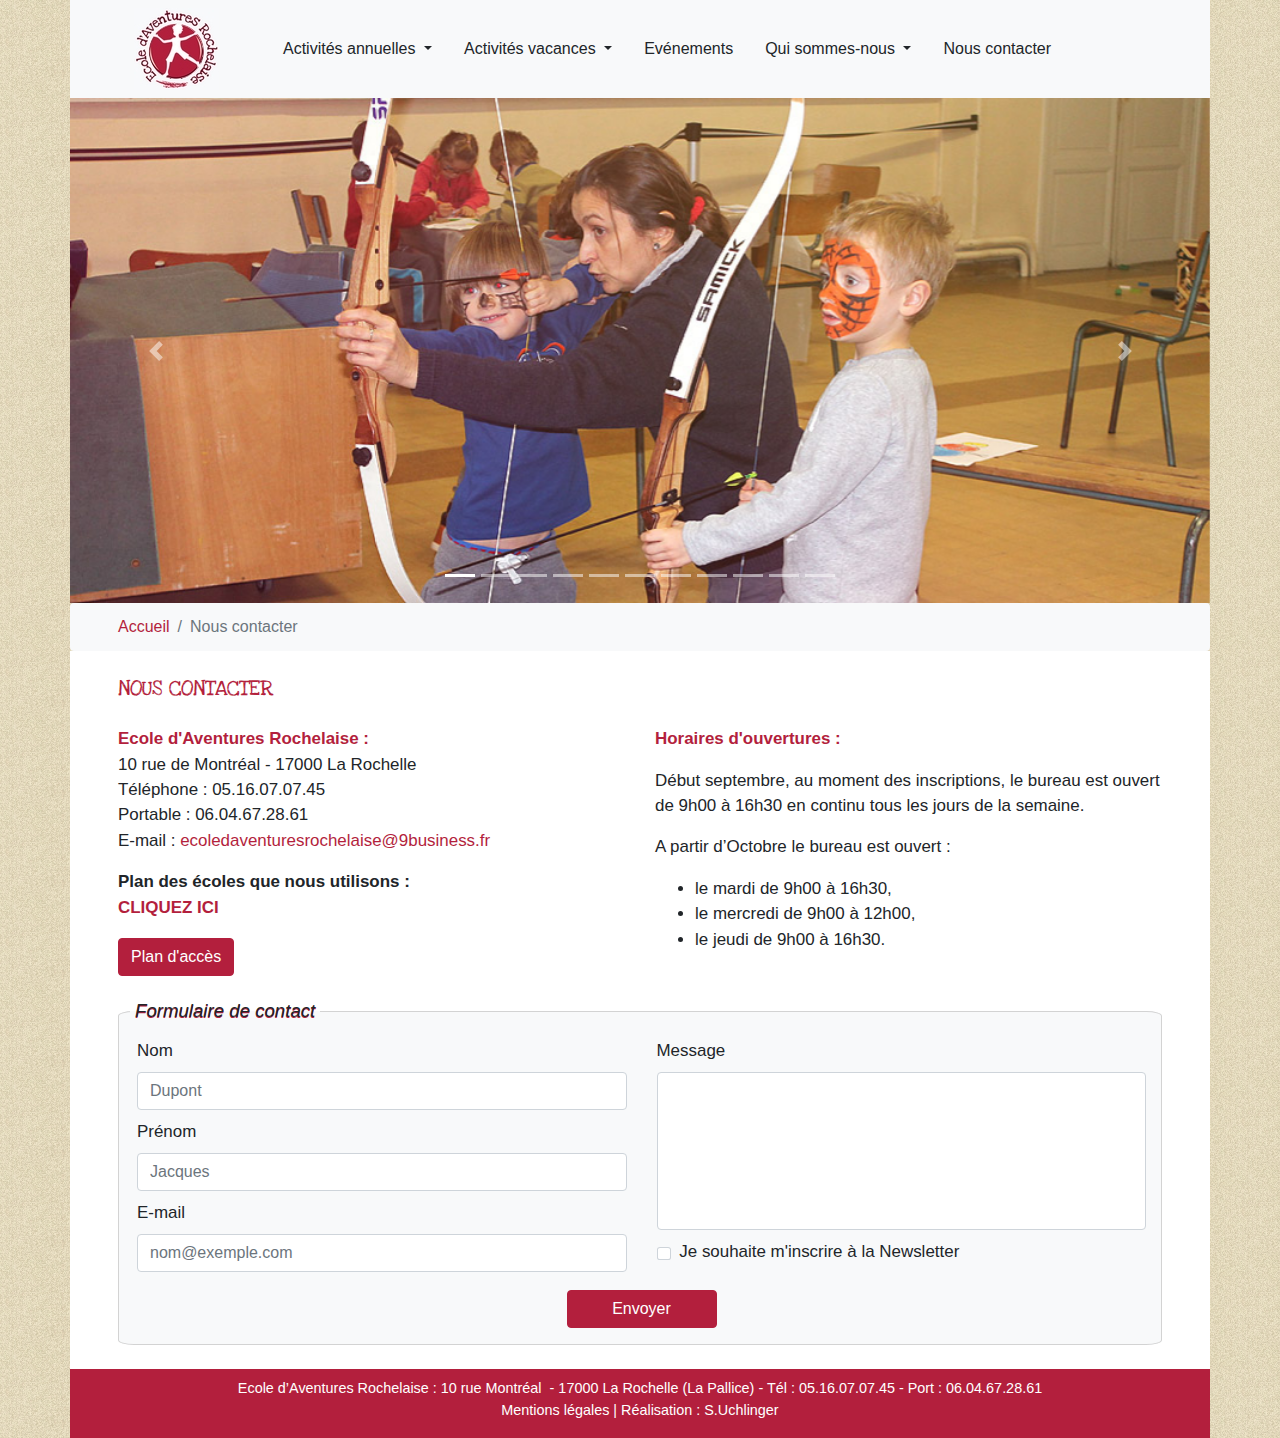
==== contact.html @ 3bb31675 "Corrections indentation" ====
<!DOCTYPE html>
<html lang="fr">
  <head>
    <meta charset="UTF-8">
    <meta http-equiv="X-UA-Compatible" content="IE=edge">
    <meta name="viewport" content="width=device-width, initial-scale=1.0">
    <meta name="description" content="L'Ecole d'Aventures Rochelaise est un Centre
    de Loisirs Sans Hébergement sous forme d'association parentale, agréée Jeunesse 
    et Sport. Notre centre de loisir atypique a pour objectif de faire découvrir aux 
    enfants âgés de 4 à 8 ans les activités sportives sous forme ludique en faisant 
    appel aux ressources imaginaires des enfants. Le but est d'initier les enfants 
    à un maximum de ...">
    <link rel="stylesheet" href="bootstrap.min.css">
    <link rel="stylesheet" href="style.css">
    <title>Nous contacter</title>
  </head>
  <body>
    <!-- Barre de navigation -->
    <nav class="container-xl navbar fixed-top navbar-expand-lg navbar-light bg-light">
      <a href="./index.html">
        <img class="mr-3 mr-lg-4 mr-xl-5 ml-lg-5" 
        src="./images/Logo_Ecole_d_Aventures_Rochelaise.jpg" 
        alt="Logo Ecole d'Aventures Rochelaise">    
      </a>
      <div class="navbar-toggler" 
        role="button" 
        data-toggle="collapse" 
        data-target="#Activites" 
        aria-controls="Activites" 
        aria-expanded="false" 
        aria-label="Toggle navigation">
          <span class="navbar-toggler-icon"></span>
      </div>
    
      <div class="collapse navbar-collapse" id="Activites">
        <ul class="nav nav-pills small-lg justify-content-center">
          <li class="nav-item dropdown">
            <a class="nav-link badge-light dropdown-toggle btn-outline-light!" 
            href="#" 
            id="ActivitesAnnuelles" 
            role="button" 
            data-toggle="dropdown" 
            aria-haspopup="true" 
            aria-expanded="false">
              Activités annuelles
            </a>
            <div class="dropdown-menu" aria-labelledby="ActivitesAnnuelles">
              <a class="dropdown-item disabled" href="#">Comment ça fonctionne</a>
              <a class="dropdown-item disabled" href="#">Le rôle des parents</a>
              <a class="dropdown-item disabled" href="#">Comment s'inscrire</a>
              <a class="dropdown-item disabled" href="#">Le programme</a>
              <a class="dropdown-item disabled" href="#">Album photos</a>
            </div>
          </li>       
          <li class="nav-item dropdown">
            <a class="nav-link badge-light dropdown-toggle btn-outline-light.dropdown-toggle! " 
            href="#" 
            id="ActivitesVacances" 
            role="button" 
            data-toggle="dropdown" 
            aria-haspopup="true" 
            aria-expanded="false">
              Activités vacances
            </a>
            <div class="dropdown-menu" aria-labelledby="ActivitesVacances">
              <a class="dropdown-item disabled" href="#">Comment ça fonctionne</a>
              <a class="dropdown-item disabled" href="#">Comment s'inscrire</a>
              <a class="dropdown-item disabled" href="#">Le programme</a>
              <a class="dropdown-item disabled" href="#">Album photos</a>
            </div>
          </li>
          <li class="nav-item">
            <a class="nav-link badge-light" href="./evenements.html">Evénements</a>
          </li>
          <li class="nav-item dropdown">
            <a class="nav-link badge-light dropdown-toggle" 
            href="#" 
            id="Nous" 
            role="button" 
            data-toggle="dropdown" 
            aria-haspopup="true" 
            aria-expanded="false">
              Qui sommes-nous
            </a>
            <div class="dropdown-menu" aria-labelledby="Nous">
              <a class="dropdown-item disabled" href="#">Notre histoire</a>
              <a class="dropdown-item disabled" href="#">Notre philosophie</a>
              <a class="dropdown-item disabled" href="#">L'équipe</a>
            </div>
          </li>
          <li class="nav-item">
            <a class="nav-link badge-light" href="./contact.html">Nous contacter</a>
          </li>
        </ul>
      </div>
    </nav>
    
    <!-- Carousel -->
    <div id="carousel" class="carousel slide" data-ride="carousel">
      <ol class="carousel-indicators">
        <li data-target="#carousel" data-slide-to="0" class="active"></li>
        <li data-target="#carousel" data-slide-to="1"></li>
        <li data-target="#carousel" data-slide-to="2"></li>
        <li data-target="#carousel" data-slide-to="3"></li>
        <li data-target="#carousel" data-slide-to="4"></li>
        <li data-target="#carousel" data-slide-to="5"></li>
        <li data-target="#carousel" data-slide-to="6"></li>
        <li data-target="#carousel" data-slide-to="7"></li>
        <li data-target="#carousel" data-slide-to="8"></li>
        <li data-target="#carousel" data-slide-to="9"></li>
        <li data-target="#carousel" data-slide-to="10"></li>
      </ol>
      <div class="carousel-inner">
        <div class="carousel-item active">
          <img class="d-block w-100" src="images/Photo14_tir_arc.jpg" alt="Tir à l'arc">
        </div>
        <div class="carousel-item">
          <img class="d-block w-100" src="images/Photo2_judo.jpg" alt="Judo">
        </div>
        <div class="carousel-item">
          <img class="d-block w-100" src="images/Photo9_course.jpg" alt="Course">
        </div>
        <div class="carousel-item">
          <img class="d-block w-100" src="images/Photo17_maquillage_groupe.jpg" alt="Maquillage">
        </div>
        <div class="carousel-item">
          <img class="d-block w-100" src="images/Photo18_parcours.jpg" alt="Cirque">
        </div>
        <div class="carousel-item">
          <img class="d-block w-100" src="images/Photo20_escalade.jpg" alt="Escalade">
        </div>
        <div class="carousel-item">
          <img class="d-block w-100" src="images/Photo22_deguisement.jpg" alt="Déguisements">
        </div>
        <div class="carousel-item">
          <img class="d-block w-100" src="images/Photo23_poney.jpg" alt="Poney">
        </div>
        <div class="carousel-item">
          <img class="d-block w-100" src="images/Photo26_course.jpg" alt="Course">
        </div>
        <div class="carousel-item">
          <img class="d-block w-100" src="images/Photo27_course.jpg" alt="Course">
        </div>
    
      </div>
      <a class="carousel-control-prev" 
      href="#carousel" 
      role="button" 
      data-slide="prev">
        <span class="carousel-control-prev-icon" 
        aria-hidden="true"></span>
        <span class="sr-only">Précédent</span>
      </a>
      <a class="carousel-control-next" 
      href="#carousel" 
      role="button" 
      data-slide="next">
        <span class="carousel-control-next-icon" aria-hidden="true"></span>
        <span class="sr-only">Suivant</span>
      </a>
    </div>

    <!-- Breadcrumb -->
    <nav aria-label="breadcrumb">
      <ol class="breadcrumb mb-0">
        <li class="marge-breadcrumb pl-lg-5! breadcrumb-item"><a class="bordeaux-cliquable"
          href="./index.html">Accueil</a></li>
        <li class="breadcrumb-item active" aria-current="page">Nous contacter</li>
      </ol>
    </nav>

    <!-- Page internet   -->
    <main class="main pb-2 pl-3 pl-lg-5 pr-3 pr-md-4 pr-lg-5">
      <h1 class="pt-4 pb-3 grostitre">
        NOUS CONTACTER
      </h1>
      <div class="row row-cols-1 row-cols-sm-2">
        <div class="col essai">
          <p>
            <span class="surligne">Ecole d'Aventures Rochelaise : <br></span> 
            10 rue de Montréal - 17000 La Rochelle <br>
            Téléphone : 05.16.07.07.45 <br>
            Portable : 06.04.67.28.61 <br>
            E-mail : 
              <a class="bordeaux-cliquable" href="mailto:ecoledaventuresrochelaise@9business.fr">
                ecoledaventuresrochelaise@9business.fr</a>
          </p>
          <p class="font-weight-bold">
            Plan des écoles que nous utilisons&nbsp;:<br>
            <a class="bordeaux-cliquable" href="https://www.flickr.com/photos/69023981@N02/sets/72157628128052243/" 
            target="_blank">CLIQUEZ ICI</a>
          </p>
        </div>
        <div class="col marge-bouton">
          <p class="surligne">
            Horaires d'ouvertures :
          </p>
          <p>
            Début septembre, au moment des inscriptions, le bureau est ouvert de 9h00 
            à 16h30 en continu tous les jours de la semaine.
          </p>
          <p>    
            A partir d’Octobre le bureau est ouvert :
          </p>
            <ul>
              <li>le mardi de 9h00 à 16h30,</li>
              <li>le mercredi de 9h00 à 12h00,</li>
              <li>le jeudi de 9h00 à 16h30.</li>
            </ul>
        </div>
      </div>
      <div class="plan">
        <a class="btn mb-3"
        href="https://www.google.fr/maps?t=m&amp;sll=46.1634816,-1.2043687&amp;sspn=0.0057069,0.0109864&amp;q=10+Rue+de+Montr%C3%A9al&amp;ie=UTF8&amp;hq=&amp;hnear=10+Rue+de+Montr%C3%A9al,+17000+La+Rochelle&amp;ll=46.163482,-1.204369&amp;spn=0.027675,0.066047&amp;z=14&amp;source=embed"
        target="_blank">
        Plan d'accès</a>
      </div>
      <form action="POST">
        <fieldset class="fieldset ligneformulaire mb-3 row row-cols-1 row-cols-sm-2">
          <legend class="legend ml-2">Formulaire de contact</legend>
          <div class="col">
            <div class="form-group">
              <label for="nom">Nom</label>
              <input type="text" class="form-control" id="nom" placeholder="Dupont">
            </div>
            <div class="form-group">
              <label for="prenom">Prénom</label>
              <input type="text" class="form-control" id="prenom" placeholder="Jacques">
            </div>
            <div class="form-group">
              <label for="email">E-mail</label>
              <input type="email" class="form-control" id="email" placeholder="nom@exemple.com">
            </div>
          </div>
                    
          <div class="col">
            <div class="form-group">
              <label for="message">Message</label>
              <textarea class="textarea form-control" id="message" rows="6"></textarea>
            </div>
            <div class="form-group form-check!">
              <input type="checkbox" class="case form-check-input" id="case">
              <label for="case">Je souhaite m'inscrire à la Newsletter</label>
            </div>             
          </div>
          <button type="submit" class="btn mt-2 mb-3">Envoyer</button>
        </fieldset>
      </form>
    </main>  
    
    <!-- Footer -->
    <footer class="footer text-center small pt-2">
      <p>
        Ecole d’Aventures Rochelaise&nbsp;: 
        10 rue Montréal&nbsp;<span class="nonvisible1"> -</span> 17000&nbsp;La&nbsp;Rochelle&nbsp;(La&nbsp;Pallice)&nbsp;<span class="nonvisible2">-</span>
        <span class="nonvisible3"><br> </span>Tél&nbsp;:&nbsp;05.16.07.07.45&nbsp;-&nbsp;Port&nbsp;:&nbsp;06.04.67.28.61
        <br> Mentions légales | Réalisation : S.Uchlinger
      </p>
    </footer>
    
    <script
        src="https://code.jquery.com/jquery-3.4.1.slim.min.js"
        integrity="sha384-J6qa4849blE2+poT4WnyKhv5vZF5SrPo0iEjwBvKU7imGFAV0wwj1yYfoRSJoZ+n"
        crossorigin="anonymous"
      ></script>
      <script
        src="https://cdn.jsdelivr.net/npm/popper.js@1.16.0/dist/umd/popper.min.js"
        integrity="sha384-Q6E9RHvbIyZFJoft+2mJbHaEWldlvI9IOYy5n3zV9zzTtmI3UksdQRVvoxMfooAo"
        crossorigin="anonymous"
      ></script>
      <script
        src="https://stackpath.bootstrapcdn.com/bootstrap/4.4.1/js/bootstrap.min.js"
        integrity="sha384-wfSDF2E50Y2D1uUdj0O3uMBJnjuUD4Ih7YwaYd1iqfktj0Uod8GCExl3Og8ifwB6"
        crossorigin="anonymous"
      ></script>   
  </body>
</html>
---- style.css ----
@import url("https://fonts.googleapis.com/css2?family=Love+Ya+Like+A+Sister&display=swap");

@media (min-width: 1200px){  
  body {
    background: url(./images/Fond.jpg);
  }
}

/* **************** NAVBAR ********************* */

.nav-pills .show > .nav-link {
  color: black;
  background-color: #dae0e5;
}

.dropdown-item:active {
  color: black;
  text-decoration: none;
  background-color: #f8f9fa;
}

.navbar-toggler:active{
  border: 1px solid #b31f3d;
}

/* ************** CAROUSSEL ***************** */
.carousel-inner {
  margin-top: 98px;
}

@media (min-width: 1200px) {
  .main,
  .carousel, 
  .breadcrumb,
  .footer {
    max-width: 1140px;
    width: 100%;
    margin-right: auto;
    margin-left: auto;
    
  }
}

/* **************** BREADCRUMB **************** */
.breadcrumb{
  background-color: #F8F9FA;
}

@media (min-width: 992px){  
  .marge-breadcrumb{
    margin-left: 2rem;
  }
}

/* **************** GENERAL ******************* */
.bordeaux-cliquable{
  color: #b31f3d;
}

.bordeaux-cliquable:hover{
  color: #b31f3d;
}

.main {
  background: white;
  font-size: 1.06rem;
}

.grostitre {
  font-family: "Love Ya Like A Sister", cursive;
  color: #b31f3d;
  font-size: 1.4rem;
}
.surligne {
  color: #b31f3d;
  font-weight: bold;
}

/* ******************** ACCUEIL****************** */
@media (max-width: 550px){  
  .logo2 {
    display: none;
  }
}

@media (min-width: 550.01px){  
  .logo2s {
    display: none; 
  }
}

.info1 {
  color: #b31f3d;
}

.info1,
.info2 {
  font-family: "comic sans ms", sans-serif;
  font-size: 1.1rem;
}

@media (min-width: 992px) {
  .info1,
  .info2 {
    font-size: 1rem;
    text-transform: uppercase;
  }
}

/* ************** EVENEMENTS **************** */

@media (min-width: 485px) {
  .fete1 {
    display: none;
  }
}
@media (min-width: 355px) {
  .fete2 {
    display: none;
  }
}

/* ******************* NOUS CONTACTER *************** */
@media (max-width: 550px) {
  .plan{
    text-align: center;
  }
}

@media (min-width: 576px) {
  .marge-bouton{
    margin-bottom: -30px;
  }
}

.fieldset {
  border: 1px solid lightgray;
  border-radius: 1.5%;
  padding-left: 3px;
  background-color: #F8F9FA;
}

.ligneformulaire{
  margin-left: 0px;
  margin-right: 0px;
}

.legend {
  font-style: italic;
  font-size: 1.1em;
  padding: 5px;
  text-shadow: 0px 0.5px 0.5px #b31f3d;
  width: auto;
}

.form-group{
  margin-bottom: 0.6rem;
}

.form-control:focus {
  border-color: #b31f3d;
  box-shadow: none;
}

.textarea{
  resize: none;
}

.case {
  display: none;
} 

.case + label::before {
  content:'\002713';
  font-weight: bold;
  font-size: 0.6rem;
  color: #FFFFFF;
  background: #FFFFFF;
  border: 1.5px solid #CED4DA;
  border-radius: 20%;
  padding: 0rem 0.15rem;
  margin-right: 0.5rem;
}

.case:checked + label::before {
  border: 1.5px solid #b31f3d;
  background-color: #b31f3d;
}

.btn{
  color: #FFFFFF;
  max-width: 150px;
  background: #b31f3d;
  border: 1px solid #b31f3d;
  margin-left: auto;
  margin-right: auto;
}

.btn:hover{
  color: #b31f3d;
  background: #FFFFFF;
  border: 1px solid #b31f3d;
}

.btn:focus{
  box-shadow: none;
}

/* ****************** FOOTER ********************* */
.footer{
  color: #FFFFFF;
  background: #b31f3d;
  border: 1px solid #b31f3d;
  font-size: 90%
}

@media (max-width: 509px) {
  .nonvisible1 {
    visibility: hidden;
  }
}

@media (max-width: 772px) {
  .nonvisible2 {
    visibility: hidden;
  }
}

@media (min-width: 773px) {
  .nonvisible3 {
    display: none;
  }
}
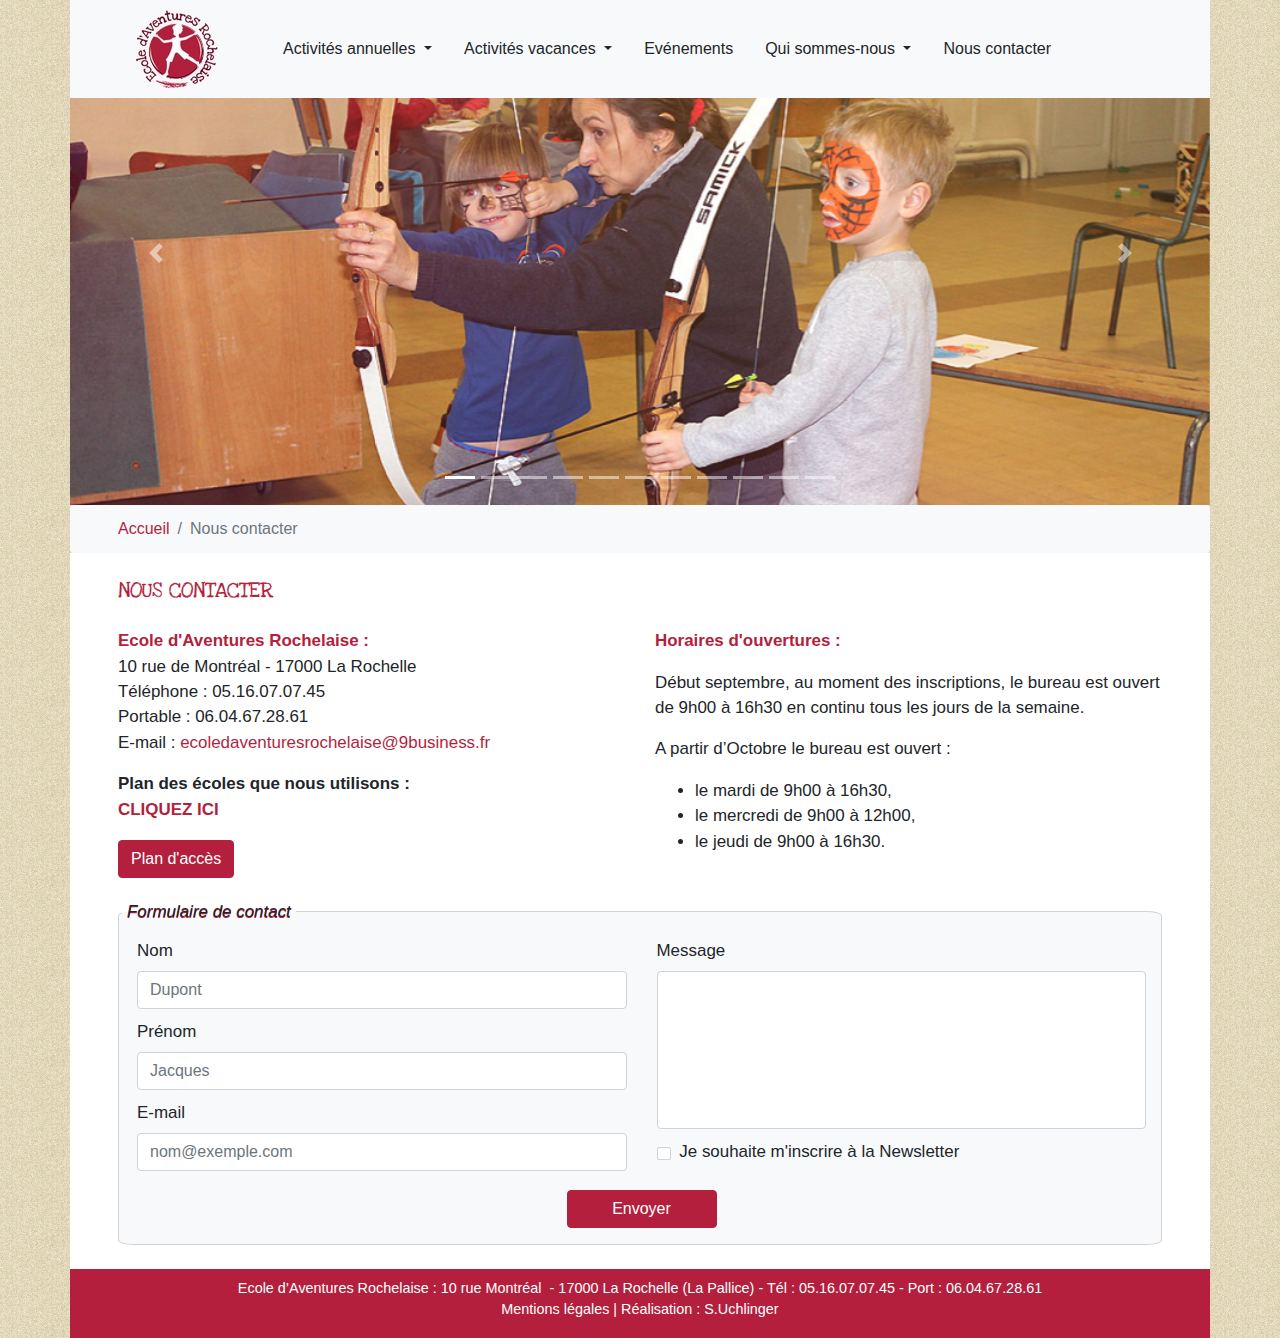
==== commit f02899f9: "Ajout boutons et nettoyage code (classes inutiles)" ====
--- a/contact.html
+++ b/contact.html
@@ -35,7 +35,7 @@
       <div class="collapse navbar-collapse" id="Activites">
         <ul class="nav nav-pills small-lg justify-content-center">
           <li class="nav-item dropdown">
-            <a class="nav-link badge-light dropdown-toggle btn-outline-light!" 
+            <a class="nav-link badge-light dropdown-toggle" 
             href="#" 
             id="ActivitesAnnuelles" 
             role="button" 
@@ -53,7 +53,7 @@
             </div>
           </li>       
           <li class="nav-item dropdown">
-            <a class="nav-link badge-light dropdown-toggle btn-outline-light.dropdown-toggle! " 
+            <a class="nav-link badge-light dropdown-toggle" 
             href="#" 
             id="ActivitesVacances" 
             role="button" 
@@ -163,7 +163,7 @@
     <!-- Breadcrumb -->
     <nav aria-label="breadcrumb">
       <ol class="breadcrumb mb-0">
-        <li class="marge-breadcrumb pl-lg-5! breadcrumb-item"><a class="bordeaux-cliquable"
+        <li class="marge-breadcrumb breadcrumb-item"><a class="bordeaux-cliquable"
           href="./index.html">Accueil</a></li>
         <li class="breadcrumb-item active" aria-current="page">Nous contacter</li>
       </ol>
@@ -217,7 +217,7 @@
       </div>
       <form action="POST">
         <fieldset class="fieldset ligneformulaire mb-3 row row-cols-1 row-cols-sm-2">
-          <legend class="legend ml-2">Formulaire de contact</legend>
+          <legend class="legend">Formulaire de contact</legend>
           <div class="col">
             <div class="form-group">
               <label for="nom">Nom</label>
@@ -238,7 +238,7 @@
               <label for="message">Message</label>
               <textarea class="textarea form-control" id="message" rows="6"></textarea>
             </div>
-            <div class="form-group form-check!">
+            <div class="form-group">
               <input type="checkbox" class="case form-check-input" id="case">
               <label for="case">Je souhaite m'inscrire à la Newsletter</label>
             </div>             
--- a/style.css
+++ b/style.css
@@ -23,10 +23,12 @@
   border: 1px solid #b31f3d;
 }
 
+/* Marge après navbar */
+.mt98 {
+  margin-top: 98px;
+}
+
 /* ************** CAROUSSEL ***************** */
-.carousel-inner {
-  margin-top: 98px;
-}
 
 @media (min-width: 1200px) {
   .main,
@@ -76,6 +78,43 @@
   font-weight: bold;
 }
 
+.btn{
+  color: #FFFFFF;
+  max-width: 150px;
+  background: #b31f3d;
+  border: 1px solid #b31f3d;
+  margin-left: auto;
+  margin-right: auto;
+}
+
+.btn:hover{
+  color: #b31f3d;
+  background: #FFFFFF;
+  border: 1px solid #b31f3d;
+}
+
+.btn:focus{
+  box-shadow: none;
+}
+
+.btn2{
+  color: #b31f3d;
+  max-width: 150px;
+  background: #FFFFFF;
+  border: 1px solid #b31f3d;
+  margin-left: auto;
+  margin-right: auto;
+}
+
+.btn2:hover{
+  color: #FFFFFF;
+  background: #b31f3d;
+}
+
+.btn2:focus{
+  box-shadow: none;
+}
+
 /* ******************** ACCUEIL****************** */
 @media (max-width: 550px){  
   .logo2 {
@@ -147,7 +186,7 @@
 
 .legend {
   font-style: italic;
-  font-size: 1.1em;
+  font-size: 1em;
   padding: 5px;
   text-shadow: 0px 0.5px 0.5px #b31f3d;
   width: auto;
@@ -187,25 +226,6 @@
   background-color: #b31f3d;
 }
 
-.btn{
-  color: #FFFFFF;
-  max-width: 150px;
-  background: #b31f3d;
-  border: 1px solid #b31f3d;
-  margin-left: auto;
-  margin-right: auto;
-}
-
-.btn:hover{
-  color: #b31f3d;
-  background: #FFFFFF;
-  border: 1px solid #b31f3d;
-}
-
-.btn:focus{
-  box-shadow: none;
-}
-
 /* ****************** FOOTER ********************* */
 .footer{
   color: #FFFFFF;
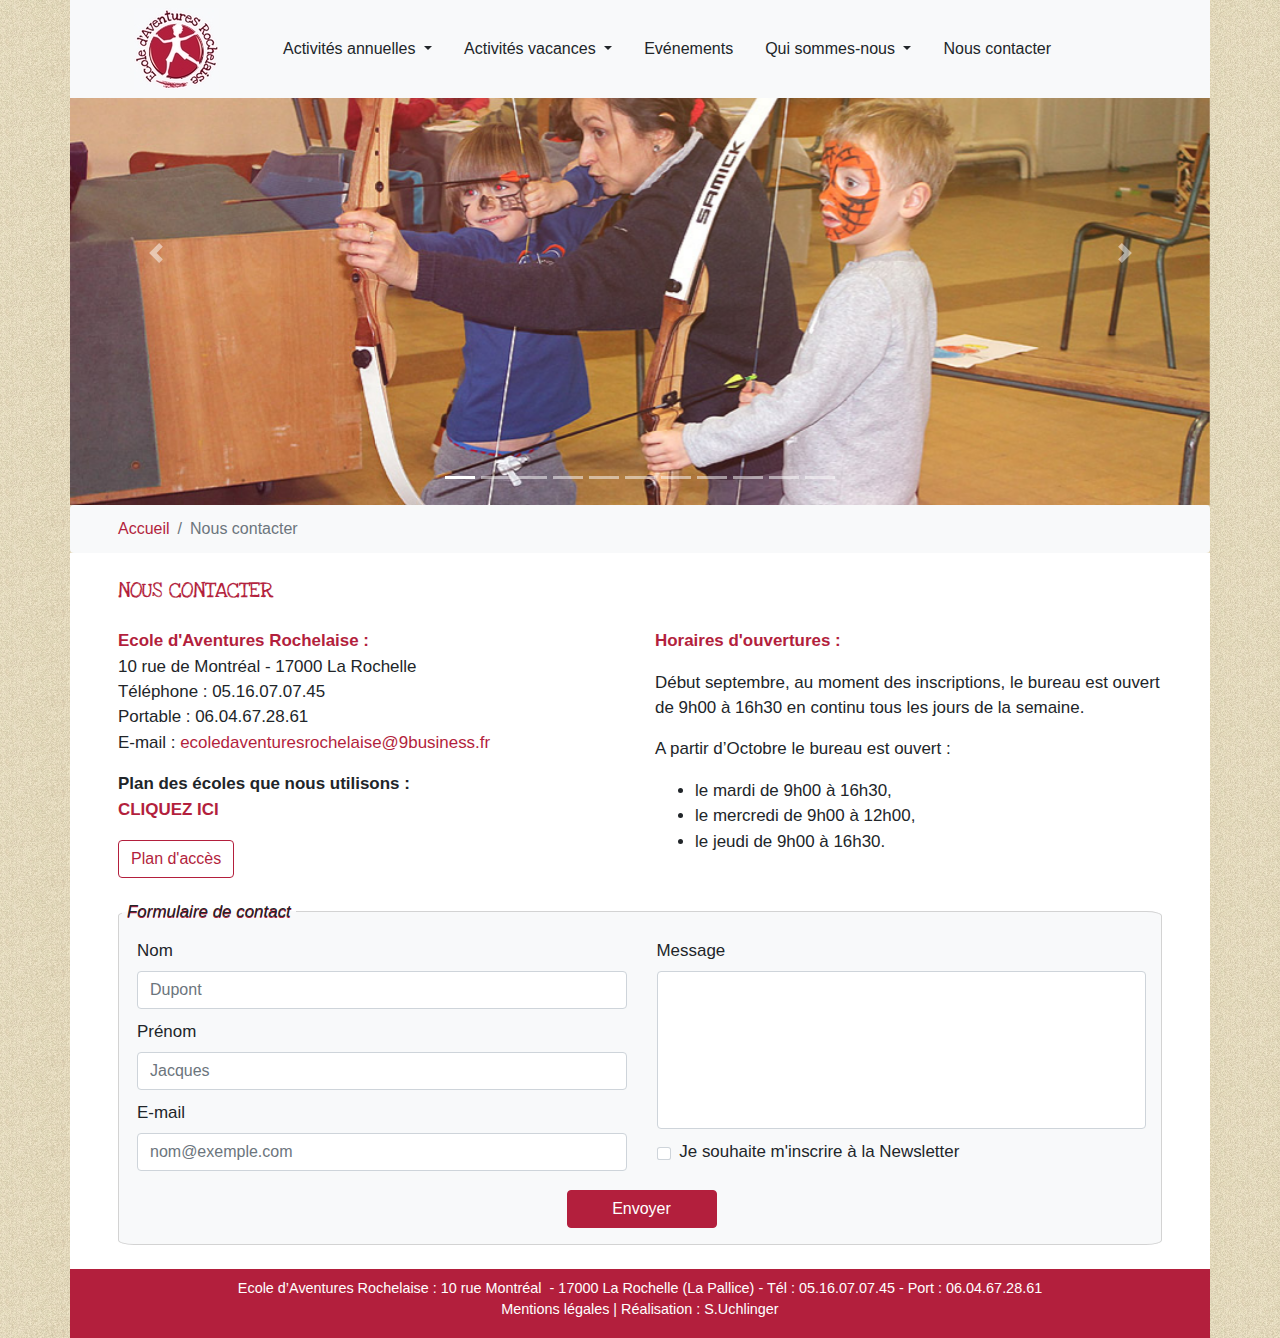
==== commit 7f3b27e2: "Modification bouton Plan dans contact" ====
--- a/contact.html
+++ b/contact.html
@@ -210,7 +210,7 @@
         </div>
       </div>
       <div class="plan">
-        <a class="btn mb-3"
+        <a class="btn btn2 mb-3"
         href="https://www.google.fr/maps?t=m&amp;sll=46.1634816,-1.2043687&amp;sspn=0.0057069,0.0109864&amp;q=10+Rue+de+Montr%C3%A9al&amp;ie=UTF8&amp;hq=&amp;hnear=10+Rue+de+Montr%C3%A9al,+17000+La+Rochelle&amp;ll=46.163482,-1.204369&amp;spn=0.027675,0.066047&amp;z=14&amp;source=embed"
         target="_blank">
         Plan d'accès</a>
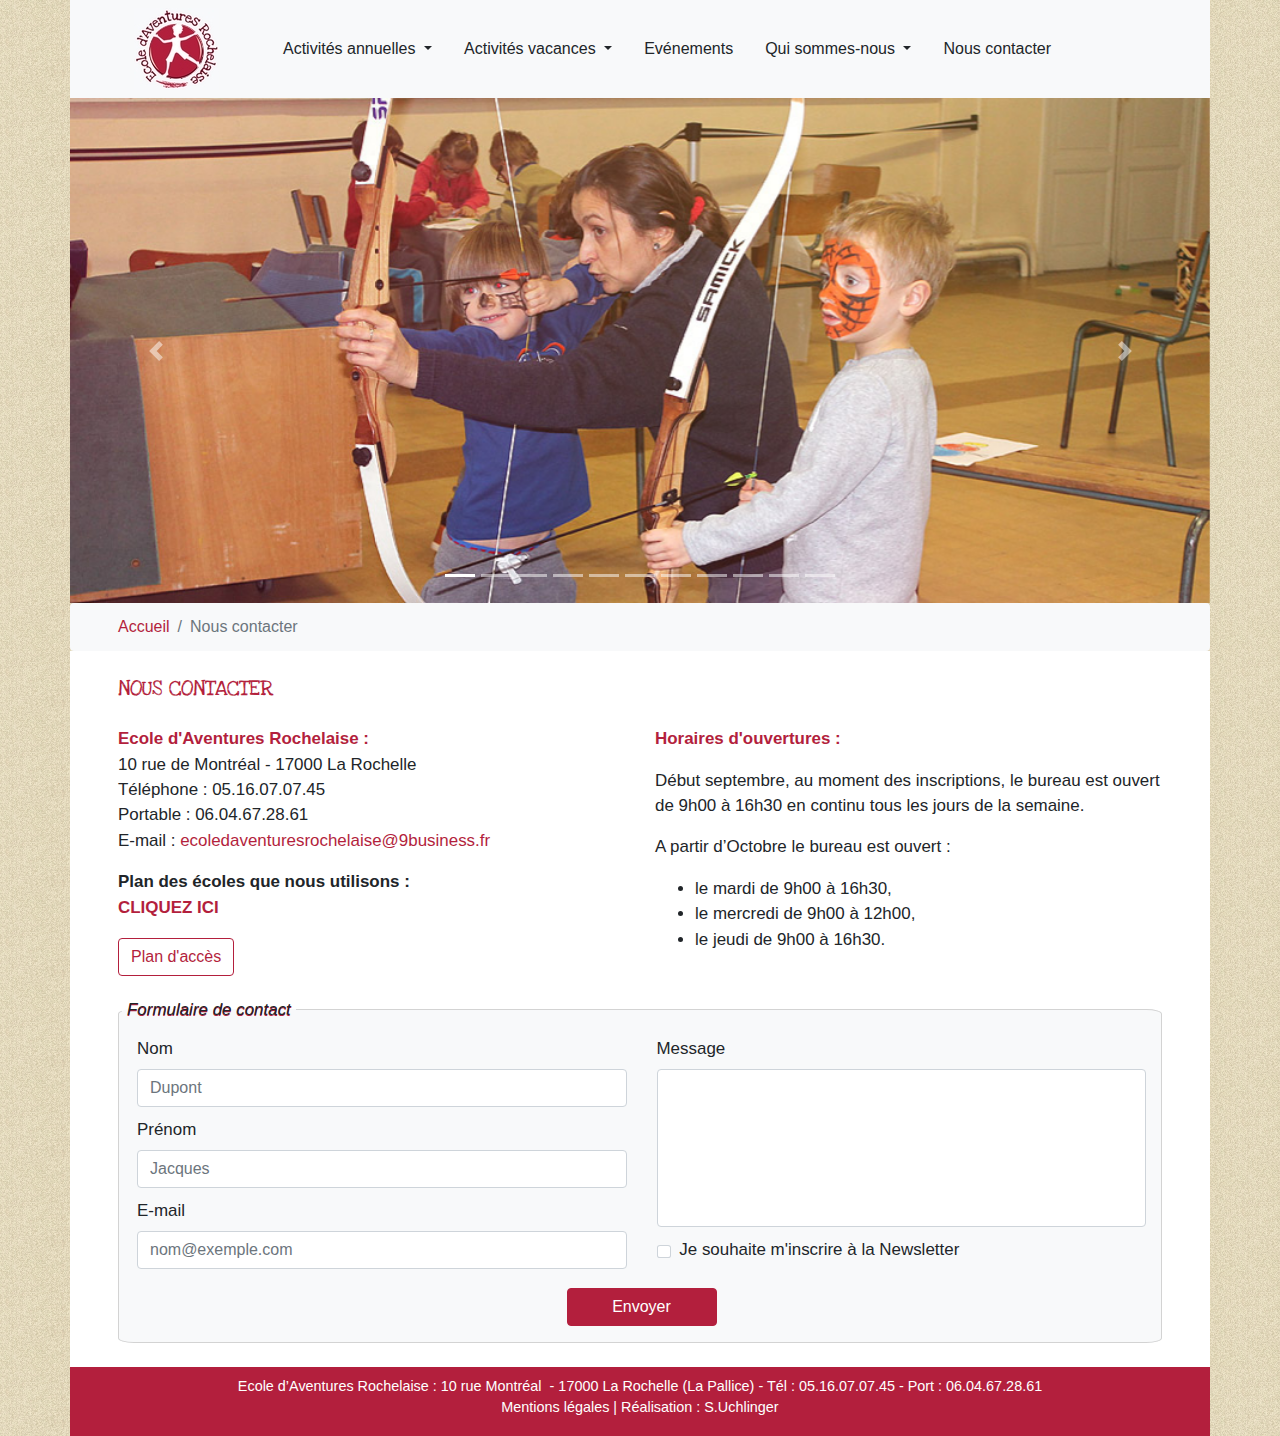
==== commit 31daaa81: "Correction margin-top après navbar dans contact et evenements" ====
--- a/contact.html
+++ b/contact.html
@@ -22,7 +22,7 @@
         src="./images/Logo_Ecole_d_Aventures_Rochelaise.jpg" 
         alt="Logo Ecole d'Aventures Rochelaise">    
       </a>
-      <div class="navbar-toggler" 
+      <button class="navbar-toggler" 
         role="button" 
         data-toggle="collapse" 
         data-target="#Activites" 
@@ -30,7 +30,7 @@
         aria-expanded="false" 
         aria-label="Toggle navigation">
           <span class="navbar-toggler-icon"></span>
-      </div>
+      </button>
     
       <div class="collapse navbar-collapse" id="Activites">
         <ul class="nav nav-pills small-lg justify-content-center">
@@ -110,7 +110,7 @@
         <li data-target="#carousel" data-slide-to="9"></li>
         <li data-target="#carousel" data-slide-to="10"></li>
       </ol>
-      <div class="carousel-inner">
+      <div class="carousel-inner mt98">
         <div class="carousel-item active">
           <img class="d-block w-100" src="images/Photo14_tir_arc.jpg" alt="Tir à l'arc">
         </div>
@@ -221,7 +221,7 @@
           <div class="col">
             <div class="form-group">
               <label for="nom">Nom</label>
-              <input type="text" class="form-control" id="nom" placeholder="Dupont">
+              <input type="text" class="form-control" id="nom" placeholder="Dupont" required>
             </div>
             <div class="form-group">
               <label for="prenom">Prénom</label>
@@ -229,7 +229,7 @@
             </div>
             <div class="form-group">
               <label for="email">E-mail</label>
-              <input type="email" class="form-control" id="email" placeholder="nom@exemple.com">
+              <input type="email" class="form-control" id="email" placeholder="nom@exemple.com" required>
             </div>
           </div>
                     
--- a/style.css
+++ b/style.css
@@ -19,8 +19,12 @@
   background-color: #f8f9fa;
 }
 
-.navbar-toggler:active{
-  border: 1px solid #b31f3d;
+.navbar-toggler:focus{
+  border: 1px solid #b31f3d;
+}
+
+button:focus {
+   outline: none;
 }
 
 /* Marge après navbar */
